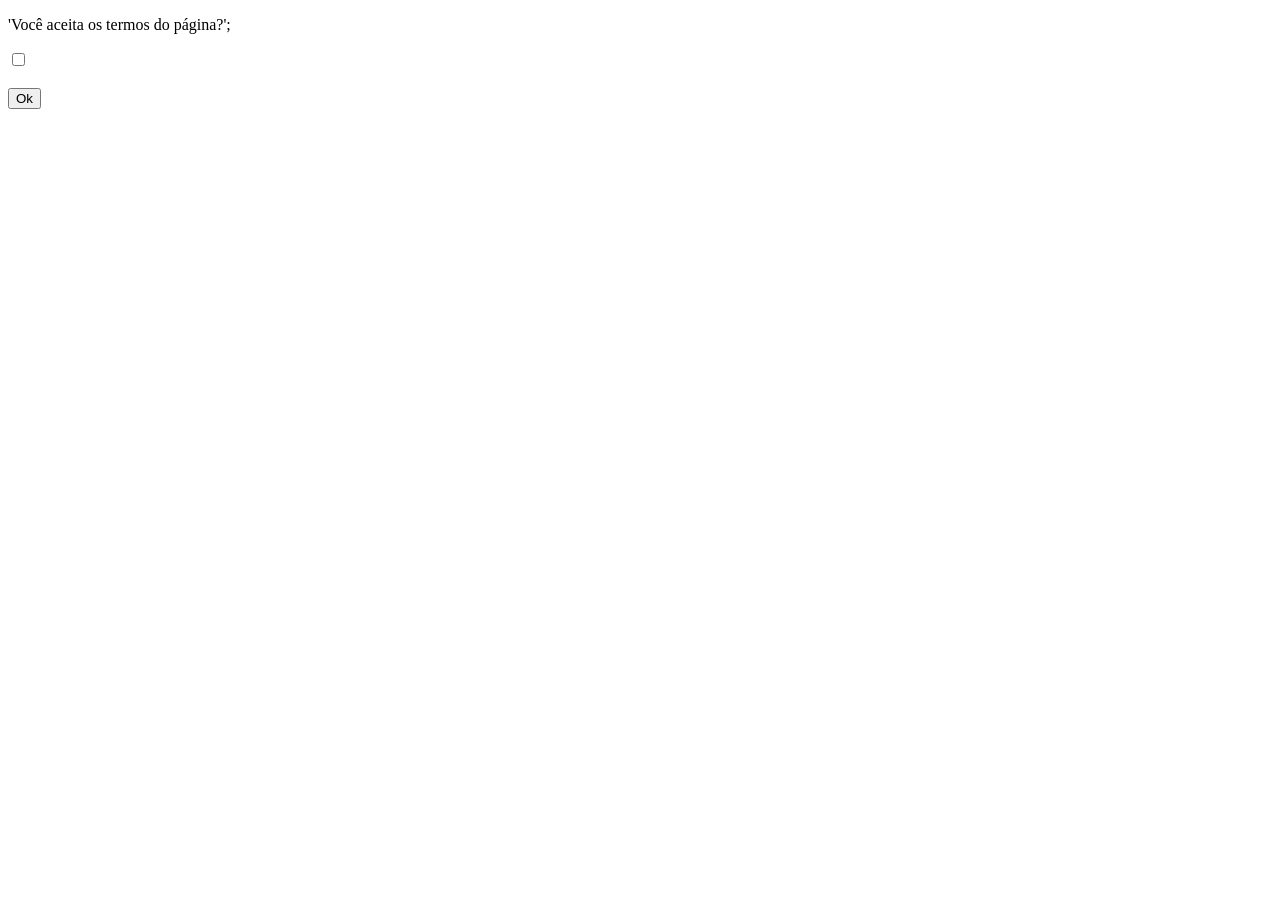
==== index.html @ 2c1134fb "Add files via upload" ====
<!DOCTYPE html>
<html lang="pt-br">
<head>
    <meta charset="UTF-8">
    <meta name="viewport" content="width=device-width, initial-scale=1.0">
    <title>Gt Performance</title>
    <link rel="stylesheet" href="css/estilo.css">
</head>
<body onload="window.location.href = 'teste.html'">


 <!-- HERO -->
    <header class="hero">
        <div class="container">
            <img src="img/image.png" class="logo" alt="GT Performance">
            <h1>GT Performance</h1>
            <p>Landing Pages de Alta Conversão para o Mercado Automotivo Premium</p>
            <a href="#contato" class="btn">Solicitar Proposta</a>
        </div>
    </header>


    <!-- PROBLEMA -->
    <section id="problema">
        <div class="container">
            <h2>O Problema</h2>
            <p>
                Muitas concessionárias premium não possuem landing pages otimizadas
                para captar leads qualificados, perdendo oportunidades de venda
                no ambiente digital.
            </p>
        </div>
    </section>

    <!-- SOLUÇÃO -->
    <section id="solucao">
        <div class="container">
            <h2>Nossa Solução</h2>
            <p>
                A GT Performance desenvolve landing pages estratégicas,
                personalizadas para o setor automotivo Gran Turismo,
                focadas exclusivamente em conversão e captação de leads.
            </p>
        </div>
    </section>

    <!-- DIFERENCIAL -->
    <section id="diferencial">
        <div class="container">
            <h2>Nosso Diferencial</h2>
            <ul>
                <li>Foco exclusivo no mercado automotivo premium</li>
                <li>Design moderno e sofisticado</li>
                <li>Estrutura simples e otimizada para conversão</li>
                <li>Captação estratégica de leads qualificados</li>
            </ul>
        </div>
    </section>

    <!-- CONTATO -->
    <section id="contato">
        <div class="container">
            <h2>Receba uma proposta personalizada</h2>
            <p>Digite seu e-mail e entraremos em contato.</p>

            <form>
                <input type="email" placeholder="Digite seu e-mail" required>
                <button type="submit">Enviar</button>
            </form>
        </div>
    </section>

    <!-- RODAPÉ -->
    <footer>
        <p>© 2026 GT Performance - Todos os direitos reservados</p>
    </footer>








<script src="gperformance.js"></script>
</body>
</html>
---- css/estilo.css ----
* {
    margin: 0;
    padding: 0;
    box-sizing: border-box;
}

body {
    font-family: Arial, sans-serif;
    background-color: #0d0d0d;
    color: white;
    body {overflow-x: hidden;}
}

img{
max-width:100%;
height:auto;
display:block;
}






@mediascreen (max-width:760px){
    .hero {
    background-image: linear-gradient(to right, rgba(0,0,0,0.9), rgba(0,0,0,0.4)),
    url("../img/carrolaranja.jpg");
     background-size: 200px;
      
   }

   .logo{
width:80px;
right:10px;
top:10px;
}

}

.hero {
   
    background-image: linear-gradient(to right, rgba(0,0,0,0.9), rgba(0,0,0,0.4)),
    url("../img/carrolaranja.jpg");
   
     




     background-repeat: no-repeat;
    background-position: center;
    background-size: cover;
    /* min-height: 600px; */
    
    
    min-height: 100vh;
    padding: 0 20px;
    display: flex;
    justify-content: center;
    align-items: flex-start;
    padding-top: 250px;
    text-align: center;
    /* background: linear-gradient(to right, #000000, #1a1a1a); */
}

.container {
    max-width: 800px;
}

.hero h1 {
    font-size: 3rem;
    margin-bottom: 20px;
}

.hero p {
    font-size: 1.2rem;
    margin-bottom: 30px;
}

.btn {
    background-color: gold;
    color: black;
    padding: 12px 25px;
    text-decoration: none;
    font-weight: bold;
    border-radius: 5px;
    transition: 0.3s;
}

.btn:hover {
    background-color: #c9a000;
}

html, body {
    margin: 0;
    padding: 0;
}

#problema {
    background-color: #111;
    padding: 100px 20px;
    
}







#contato {
    background-color: #0f0f0f;
    padding: 100px 20px;
    text-align: center;
}

#contato input {
    padding: 12px;
    width: 250px;
    border-radius: 5px;
    border: none;
    margin-right: 10px;
}

#contato button {
    padding: 12px 20px;
    background-color: gold;
    border: none;
    font-weight: bold;
    cursor: pointer;
    border-radius: 5px;
}

section {
    padding: 80px 20px;
}

.container {
    max-width: 1100px;
    margin: 0 auto;
}


section h2 {
    font-size: 32px;
    margin-bottom: 20px;
}

section p {
    font-size: 18px;
    line-height: 1.6;
}

.hero {
    position: relative;
    background-color: black;
}


.imagem-carro{
    width: 50%;
    height: auto;
}

.logo{
width: 140px;
height:auto;
opacity:0.75;
position:absolute;
top:10px;
right:20px;
}


img{
max-width:100%;
height:auto;
}


/* @media (max-width:768px){

.hero{
padding-top:100px;
}

h1{
font-size:32px;
}

.logo{
width:80px;
top:15px;
right:15px;
}

} */
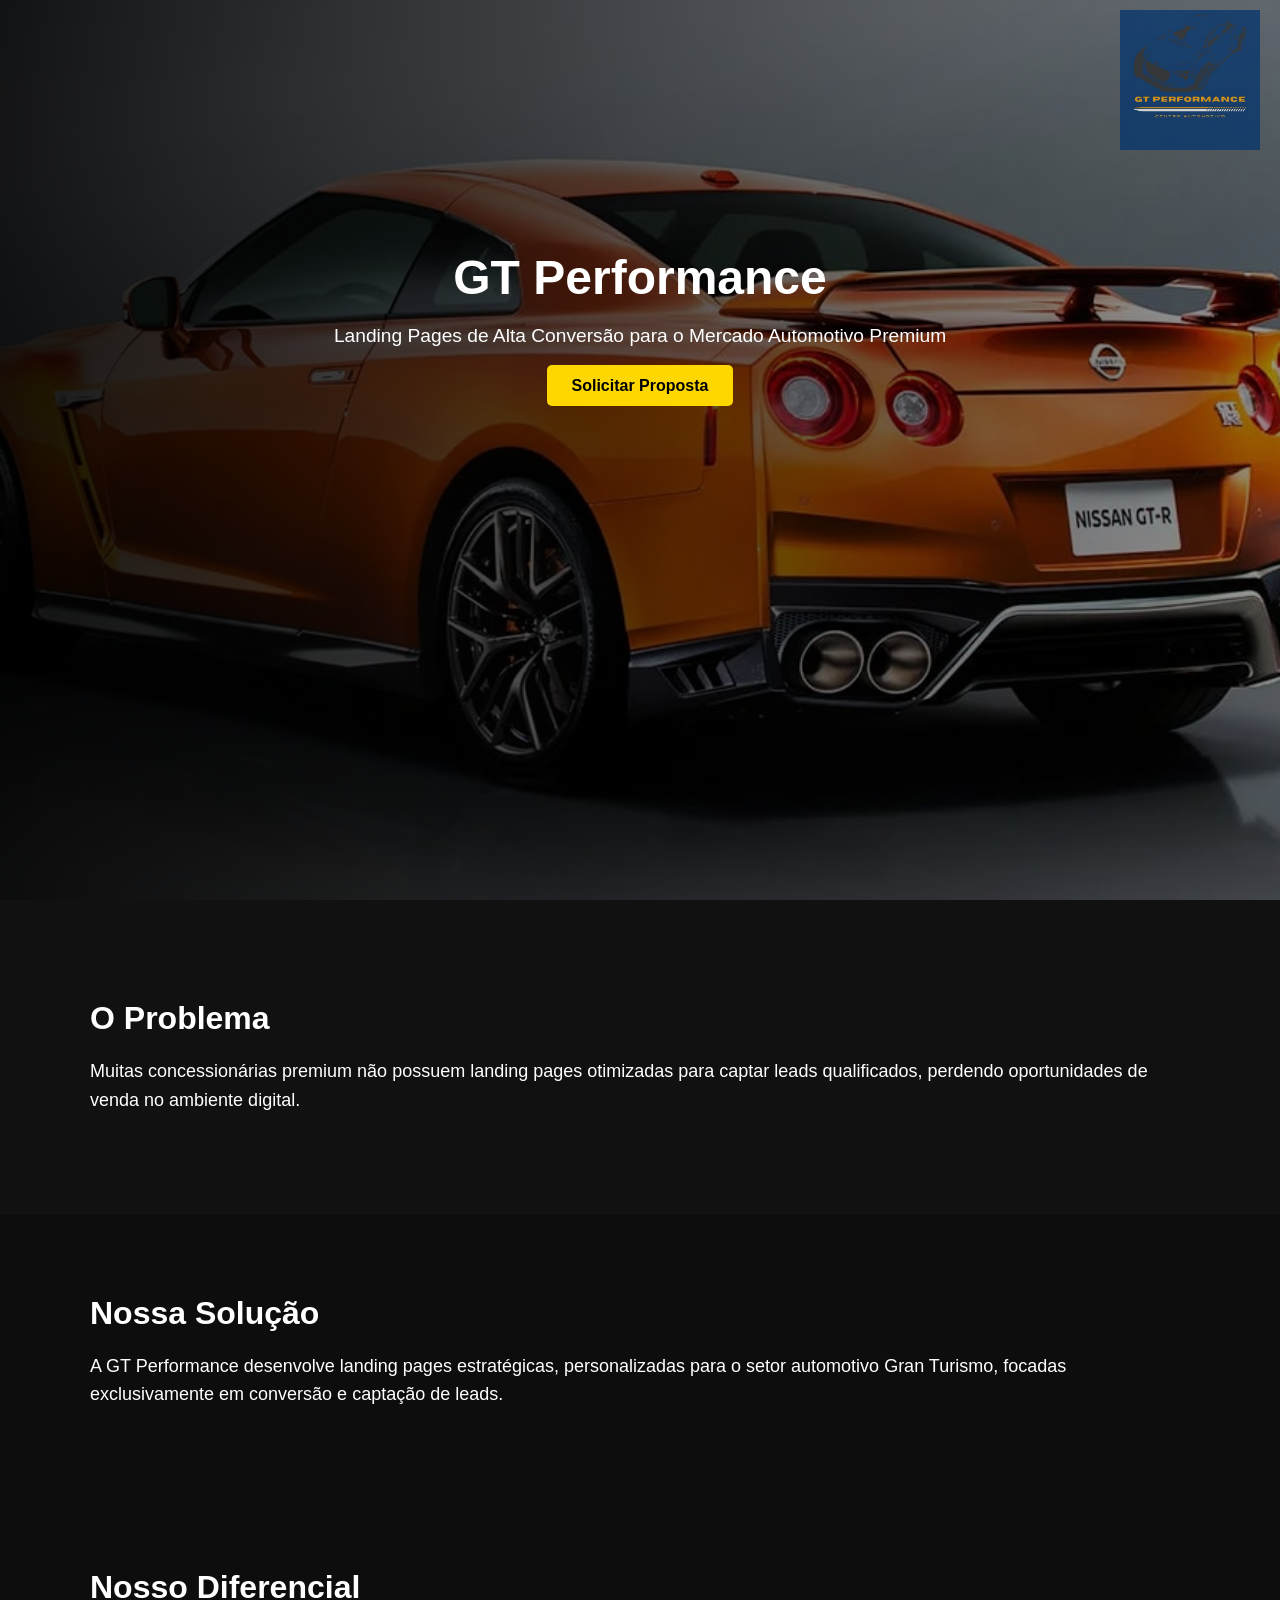
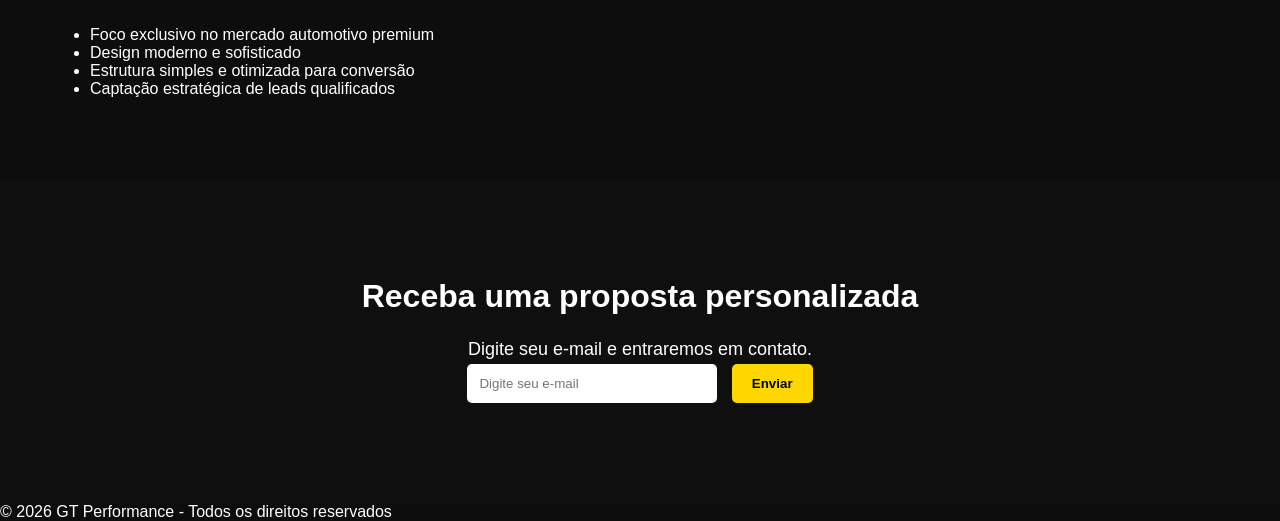
==== commit 448fcd76: ";index.html" ====
--- a/index.html
+++ b/index.html
@@ -6,7 +6,7 @@
     <title>Gt Performance</title>
     <link rel="stylesheet" href="css/estilo.css">
 </head>
-<body onload="window.location.href = 'teste.html'">
+<body>
 
 
  <!-- HERO -->
@@ -84,4 +84,4 @@
 
 <script src="gperformance.js"></script>
 </body>
-</html>+</html>
